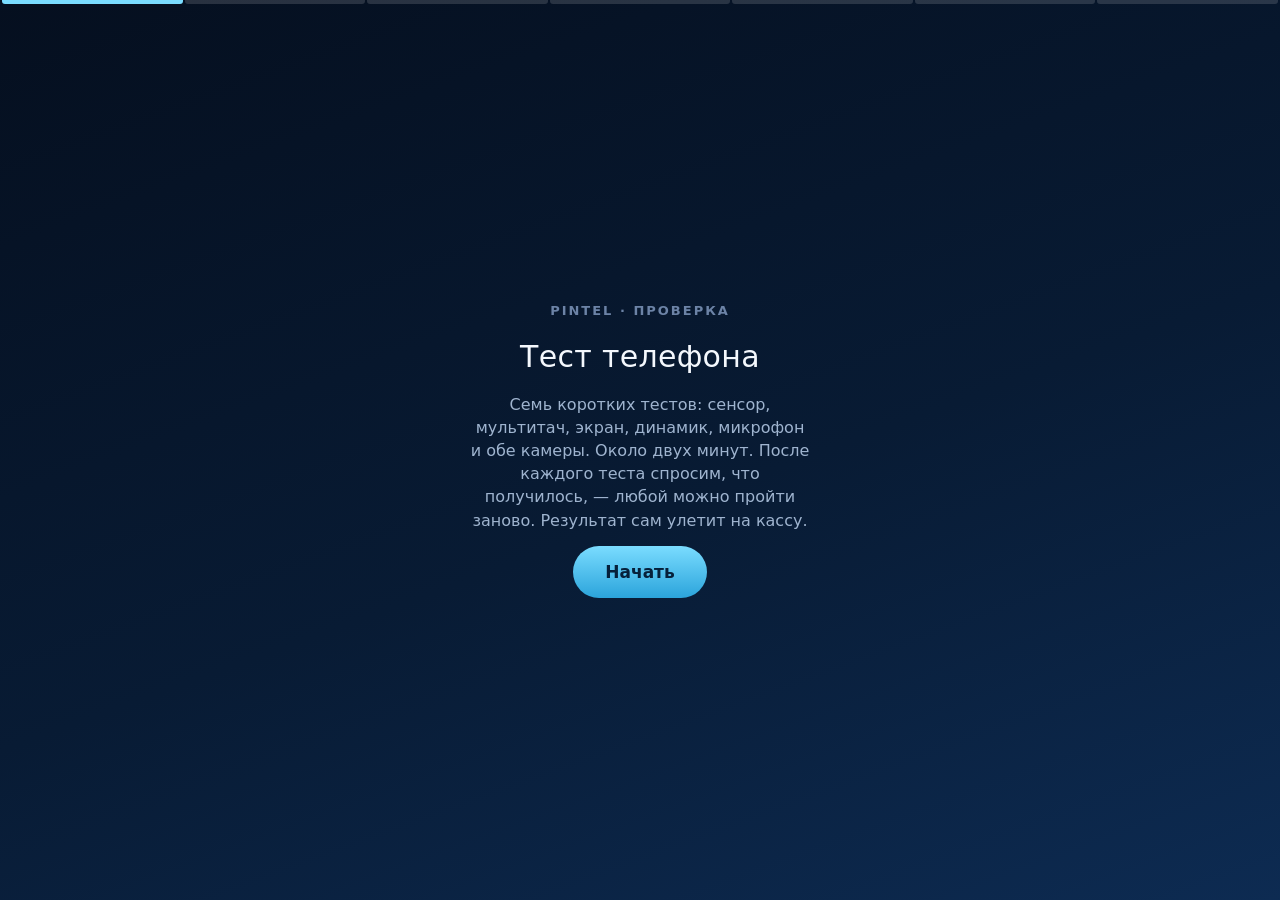
==== pintel/pintel_core/assets/diag.html @ d08bee69 "Тест: сначала проверка, потом вопрос. Отправка ждёт фото и видео [skip ci] Страница теста на телефон" ====
<!doctype html>
<html lang="ru"><head>
<meta charset="utf-8">
<meta name="viewport" content="width=device-width,initial-scale=1,maximum-scale=1,user-scalable=no">
<meta name="apple-mobile-web-app-capable" content="yes">
<title>Pintel · Тест телефона</title>
<!--
  Страница открывается НА ТЕЛЕФОНЕ КЛИЕНТА по QR с экрана кассы: киоск держит мини-сервер в
  локальной сети (pintel_kiosk/phoneweb.py), токен в адресе одноразовый. Приложение на чужой
  телефон не поставить — iOS не пускает, а страница делает то же самое сразу.

  Семь тестов, и у каждого один и тот же порядок: СНАЧАЛА проверка, ПОТОМ вопрос с ответом
  и кнопкой «пройти заново». Человек не отвечает про то, чего ещё не видел, и может
  переделать любой тест — в конце весь список на одном экране, тап по строке повторяет
  именно её. Часть ответов ставится сама: сетка закрашена целиком — сенсор жив; пять
  касаний поймались — мультитач жив; снимок не чёрный — камера снимает. Остальное может
  оценить только человек, который смотрит и слушает, поэтому у каждого теста есть и ответ
  «не получилось»: честный пропуск лучше выдуманного «в порядке» — в сделке он снимает
  автоцену, но не приписывает аппарату дефект. Ключи ответов — pintel_core/phonetest.py.

  Звук: и мелодию динамика, и запись микрофона проигрываем через <audio> с явным типом.
  WebAudio на iPhone заводится не всегда, а Blob без типа Safari не играет вовсе — именно
  на этом «проиграть» молчало. Если и <audio> не стартовал, говорим об этом словами, а не
  показываем вопрос «слышно ли?», на который нечего ответить.
-->
<style>
*{box-sizing:border-box;margin:0;-webkit-tap-highlight-color:transparent}
html,body{height:100%;overflow:hidden;overscroll-behavior:none}
body{background:linear-gradient(160deg,#050F1F,#081B34 55%,#0D2B52);
  color:#F4F8FD;font:17px/1.45 -apple-system,'SF Pro Text',system-ui,sans-serif;
  display:flex;flex-direction:column;touch-action:none}
.screen{flex:1;display:none;flex-direction:column;align-items:center;
  justify-content:center;padding:24px 22px;text-align:center;gap:14px}
.screen.on{display:flex}
h1{font-size:30px;font-weight:300;letter-spacing:.3px}
.sub{color:#9FB4CF;font-size:16px;max-width:340px}
.step{color:#6C83A6;font-size:13px;letter-spacing:2px;font-weight:700}
button{background:linear-gradient(180deg,#7ADCFF,#2BA4DB);color:#06203A;
  border:0;border-radius:999px;padding:16px 32px;font-size:17px;font-weight:800;
  font-family:inherit}
button.ghost{background:rgba(255,255,255,.07);color:#F4F8FD;
  border:1px solid rgba(255,255,255,.16)}
button.small{padding:11px 20px;font-size:15px}
button.bad{background:linear-gradient(180deg,#FF9C90,#E2604F);color:#2A0A05}
button:active{transform:scale(.96)}
.pair{display:flex;gap:10px;flex-wrap:wrap;justify-content:center}
.card{background:rgba(255,255,255,.07);border:1px solid rgba(255,255,255,.14);
  border-radius:22px;padding:14px 18px;max-width:340px;width:100%}
.row{display:flex;justify-content:space-between;gap:12px;padding:7px 0;font-size:16px;
  align-items:center;text-align:left}
.ok{color:#37D9A0;font-weight:700}.fail{color:#FF7A6B;font-weight:700}
.skip{color:#E8C76A;font-weight:700}
.muted{color:#9FB4CF}
/* полоска хода: видно, сколько тестов позади, без лишних слов */
#bar{position:fixed;left:0;right:0;top:0;height:4px;z-index:30;display:flex;gap:2px;padding:0 2px}
#bar i{flex:1;background:rgba(255,255,255,.14);border-radius:0 0 3px 3px}
#bar i.done{background:#37D9A0}#bar i.now{background:#7ADCFF}
#grid{position:fixed;inset:0;display:grid;z-index:10;background:#061427}
#grid div{border:1px solid rgba(255,255,255,.05)}
#grid div.hit{background:rgba(55,217,160,.55);border-color:transparent}
#gridHud{position:fixed;left:0;right:0;bottom:24px;z-index:11;text-align:center;
  pointer-events:none}
#gridHud b{font-size:40px;font-weight:300}
#gridBtns{position:fixed;left:0;right:0;top:14px;z-index:12;text-align:center;pointer-events:none}
#gridBtns button{pointer-events:auto;opacity:.85}
#colorbox{position:fixed;inset:0;z-index:10;display:flex;align-items:flex-end;
  justify-content:center;padding-bottom:46px}
#colorbox span{color:rgba(128,128,128,.85);font-size:15px;background:rgba(0,0,0,.35);
  padding:8px 16px;border-radius:999px}
.fingers{font-size:64px;letter-spacing:6px}
.pulse{width:11px;height:11px;border-radius:6px;background:#4FC3F7;display:inline-block;
  animation:p 1s infinite}
@keyframes p{50%{opacity:.15}}
#shot{max-width:70vw;max-height:34vh;border-radius:18px;border:1px solid rgba(255,255,255,.18)}
.auto{font-size:14px;color:#6C83A6}
#level{width:220px;height:12px;border-radius:7px;background:rgba(255,255,255,.1);overflow:hidden}
#levelBar{height:100%;width:0;background:linear-gradient(90deg,#37D9A0,#7ADCFF)}
input[type=file]{display:none}
#list .row{border-top:1px solid rgba(255,255,255,.08)}
#list .row:first-child{border-top:0}
#list button{background:transparent;border:0;padding:0;color:#7ADCFF;font-size:14px;
  font-weight:700}
</style></head><body>

<div id="bar"></div>

<!-- 0. старт -->
<div class="screen on" id="s0">
  <div class="step">PINTEL · ПРОВЕРКА</div>
  <h1>Тест телефона</h1>
  <p class="sub">Семь коротких тестов: сенсор, мультитач, экран, динамик, микрофон и обе
  камеры. Около двух минут. После каждого теста спросим, что получилось, — любой можно
  пройти заново. Результат сам улетит на кассу.</p>
  <button onclick="начать()">Начать</button>
</div>

<!-- 1. сенсор: тач-сетка -->
<div class="screen" id="s1">
  <div id="grid"></div>
  <div id="gridBtns"><button class="ghost small" onclick="сенсорНеКрасится()">Есть места, где не красится</button></div>
  <div id="gridHud"><div class="step">ЗАКРАСЬТЕ ВЕСЬ ЭКРАН ПАЛЬЦЕМ</div><b id="gridPct">0%</b></div>
</div>

<!-- 2. мультитач -->
<div class="screen" id="s2">
  <div class="step" id="s2step">ТЕСТ 2 ИЗ 7</div>
  <h1>Мультитач</h1>
  <p class="sub">Поставьте на экран <b>пять пальцев одновременно</b></p>
  <div class="fingers" id="fcount">0</div>
  <p class="auto">зачёт поставится сам</p>
  <button class="ghost small" onclick="мультиНеВышло()">Не получается</button>
</div>

<!-- 3. экран: заливка цветами -->
<div class="screen" id="s3">
  <div class="step" id="s3step">ТЕСТ 3 ИЗ 7</div>
  <h1>Экран</h1>
  <p class="sub">Экран зальётся пятью цветами. Смотрите внимательно: пятна, полосы,
  выгорание, битые точки. Тапайте, чтобы листать.</p>
  <button onclick="экранПуск()">Поехали</button>
</div>
<div id="colorbox" style="display:none"><span>тапните — следующий цвет</span></div>

<!-- 4. динамик -->
<div class="screen" id="s4">
  <div class="step" id="s4step">ТЕСТ 4 ИЗ 7</div>
  <h1>Динамик</h1>
  <p class="sub" id="s4how">Проверьте, что звук включён (боковой переключатель и громкость),
  и нажмите — прозвучит мелодия.</p>
  <button id="s4btn" onclick="динамикИграть()">▶ Проиграть звук</button>
  <p class="auto" id="s4auto"></p>
</div>

<!-- 5. микрофон -->
<div class="screen" id="s5">
  <div class="step" id="s5step">ТЕСТ 5 ИЗ 7</div>
  <h1>Микрофон</h1>
  <p class="sub" id="micHow">Нажмите «Записать» и скажите вслух «раз, два, три».</p>
  <div id="level"><div id="levelBar"></div></div>
  <button id="micBtn" onclick="микЗаписать()">● Записать 3 секунды</button>
  <div class="pair" id="micPlay" style="display:none">
    <button onclick="микСлушать()">▶ Прослушать запись</button>
    <button class="ghost small" onclick="микЗаписать()">● Записать заново</button>
  </div>
  <p class="auto" id="micAuto"></p>
  <button class="ghost small" id="micHand" style="display:none" onclick="микНаСлух()">
    Проверил на слух — дальше</button>
</div>

<!-- 6 и 7. камеры -->
<div class="screen" id="s6">
  <div class="step" id="camStep">ТЕСТ 6 ИЗ 7</div>
  <h1 id="camTitle">Камера сзади</h1>
  <p class="sub" id="camSub">Снимите что-нибудь вокруг — страница посмотрит, что кадр не
  чёрный и в фокусе.</p>
  <img id="shot" style="display:none" alt="">
  <p class="auto" id="camAuto"></p>
  <input type="file" id="camFile" accept="image/*">
  <button onclick="камСнять()" id="camBtn">📷 Снять</button>
</div>

<!-- вопрос после теста: один экран на все тесты, порядок везде одинаковый -->
<div class="screen" id="sq">
  <div class="step" id="qStep"></div>
  <h1 id="qName"></h1>
  <div class="card"><div class="row"><span class="muted">Что получилось</span>
    <span id="qAuto" class="ok">—</span></div></div>
  <p class="sub" id="qAsk"></p>
  <div class="pair" id="qAns"></div>
  <div class="pair">
    <button class="ghost small" onclick="заново()">↺ Пройти заново</button>
    <button class="ghost small" id="qSkip" onclick="ответить('skip')">Пропустить</button>
  </div>
</div>

<!-- обзор: всё на одном экране, тап по строке повторяет именно этот тест -->
<div class="screen" id="s8">
  <div class="step">ВСЁ ПРОЙДЕНО</div>
  <h1 id="doneTitle">Проверьте и отправьте</h1>
  <div class="card" id="list"></div>
  <p class="sub" id="doneSub">Что-то засчиталось не так — тапните строку и пройдите тест
  заново.</p>
  <button id="sendBtn" onclick="send()">Отправить на кассу</button>
</div>

<script>
var token = location.pathname.split("/").pop();
var ТЕСТЫ = [
  {к:"sensor",       имя:"Сенсор",         пуск:сенсорПуск},
  {к:"multitouch",   имя:"Мультитач",      пуск:мультиПуск},
  {к:"screen",       имя:"Экран",          пуск:экранЭкран},
  {к:"speaker",      имя:"Динамик",        пуск:динамикПуск},
  {к:"mic",          имя:"Микрофон",       пуск:микПуск},
  {к:"camera_back",  имя:"Камера сзади",   пуск:камПуск},
  {к:"camera_front", имя:"Камера спереди", пуск:камПуск}
];
var ИМЕНА={}; for(var _i=0;_i<ТЕСТЫ.length;_i++) ИМЕНА[ТЕСТЫ[_i].к]=ТЕСТЫ[_i].имя;
var res={}, заметки=[], шаг=0, вернуться=false, отправлено=false;

function экран(id){
  var все=document.querySelectorAll(".screen");
  for(var i=0;i<все.length;i++) все[i].classList.remove("on");
  var s=document.getElementById(id);
  if(s) s.classList.add("on");
}
function полоска(){
  var b=document.getElementById("bar"), h="";
  for(var i=0;i<ТЕСТЫ.length;i++){
    var к=ТЕСТЫ[i].к;
    h+='<i class="'+(i===шаг&&!вернуться?"now":(res[к]?"done":""))+'"></i>';
  }
  b.innerHTML=h;
}
function подпись(i){ return "ТЕСТ "+(i+1)+" ИЗ "+ТЕСТЫ.length; }

function начать(){ шаг=0; вернуться=false; res={}; пуск(); }
function пуск(){
  delete res[ТЕСТЫ[шаг].к];        // пока тест не доведён, прежний ответ не считается
  полоска();
  ТЕСТЫ[шаг].пуск();
}
function дальше(){
  if(вернуться){ вернуться=false; обзор(); return; }
  шаг++;
  if(шаг>=ТЕСТЫ.length){ обзор(); return; }
  пуск();
}
function заново(){ пуск(); }

/* Вопрос после теста. Один путь на все тесты: сначала человек видит, что получилось, и
   только потом отвечает — и всегда может пройти тест заново. */
function вопрос(о){
  полоска();
  document.getElementById("qStep").textContent=подпись(шаг);
  document.getElementById("qName").textContent=ТЕСТЫ[шаг].имя;
  var a=document.getElementById("qAuto");
  a.textContent=о.вывод;
  a.className=о.класс||"ok";
  document.getElementById("qAsk").textContent=о.вопрос||"";
  var ряд=document.getElementById("qAns");
  ряд.innerHTML="";
  var ответы=о.ответы||[{т:"Дальше →",о:"ok"}];
  for(var i=0;i<ответы.length;i++){
    (function(в){
      var b=document.createElement("button");
      b.className=в.вид||"";
      b.textContent=в.т;
      b.onclick=function(){ответить(в.о)};
      ряд.appendChild(b);
    })(ответы[i]);
  }
  document.getElementById("qSkip").style.display=(о.без_пропуска?"none":"");
  экран("sq");
}
/* Кнопки вопроса ведут сюда все до одной. «__again» и «__play» — не ответы, а действия:
   пройти тест заново и прослушать запись. Один обработчик на все кнопки значит, что ни
   один ответ не может потеряться по дороге. */
function ответить(о){
  if(о==="__again"){ заново(); return; }
  if(о==="__play"){ микСлушать(); return; }
  res[ТЕСТЫ[шаг].к]=о;
  дальше();
}

/* ─── 1. сенсор ─── */
var cells=[], hit=0, cols=8, rows=0;
function сенсорПуск(){
  экран("s1");
  var g=document.getElementById("grid");
  cols=8; rows=Math.round(cols*innerHeight/innerWidth);
  g.style.gridTemplateColumns="repeat("+cols+",1fr)";
  g.style.gridTemplateRows="repeat("+rows+",1fr)";
  g.innerHTML=""; cells=[]; hit=0;
  document.getElementById("gridPct").textContent="0%";
  for(var i=0;i<cols*rows;i++){var d=document.createElement("div");g.appendChild(d);cells.push(d);}
  /* Клетку считаем по координатам, а не по тому, что под пальцем: кнопка и подпись сверху
     перекрывали сетку, elementFromPoint возвращал их, и те клетки закрасить было нельзя —
     тест не доходил до ста процентов никогда. */
  function paint(t){
    var r=g.getBoundingClientRect();
    for(var i=0;i<t.length;i++){
      var cx=Math.floor((t[i].clientX-r.left)/(r.width/cols));
      var cy=Math.floor((t[i].clientY-r.top)/(r.height/rows));
      if(cx<0||cy<0||cx>=cols||cy>=rows) continue;
      var el=cells[cy*cols+cx];
      if(el&&!el.classList.contains("hit")){el.classList.add("hit");hit++;}
    }
    document.getElementById("gridPct").textContent=Math.round(100*hit/cells.length)+"%";
    if(hit===cells.length){
      g.ontouchstart=g.ontouchmove=null;
      setTimeout(function(){
        вопрос({вывод:"закрашено целиком",класс:"ok",
                вопрос:"Экран отзывался везде, без мёртвых мест?",
                ответы:[{т:"Дальше →",о:"ok"}]});
      },350);
    }
  }
  g.ontouchstart=g.ontouchmove=function(e){e.preventDefault();paint(e.touches)};
}
function сенсорНеКрасится(){
  var проц=Math.round(100*hit/(cells.length||1));
  вопрос({вывод:"закрашено "+проц+"%",класс:"fail",
          вопрос:"Есть места, где экран не отзывается на палец. Так и записать?",
          ответы:[{т:"Да, не отзывается",о:"fail",вид:"bad"},{т:"Пройти ещё раз",о:"__again"}]});
}

/* ─── 2. мультитач ─── */
function мультиПуск(){
  экран("s2");
  document.getElementById("s2step").textContent=подпись(шаг);
  var el=document.getElementById("s2"), best=0;
  document.getElementById("fcount").textContent="0";
  el.ontouchstart=el.ontouchmove=function(e){
    e.preventDefault();
    best=Math.max(best,e.touches.length);
    document.getElementById("fcount").textContent=e.touches.length;
    if(best>=5){
      el.ontouchstart=el.ontouchmove=null;
      setTimeout(function(){
        вопрос({вывод:"поймано 5 касаний",класс:"ok",
                вопрос:"Все пять пальцев отобразились одновременно?",
                ответы:[{т:"Дальше →",о:"ok"}]});
      },400);
    }
  };
}
function мультиНеВышло(){
  var el=document.getElementById("s2");
  el.ontouchstart=el.ontouchmove=null;
  вопрос({вывод:"пять касаний не поймались",класс:"fail",
          вопрос:"Экран не видит пять пальцев сразу. Так и записать?",
          ответы:[{т:"Да, не видит",о:"fail",вид:"bad"},{т:"Пройти ещё раз",о:"__again"}]});
}

/* ─── 3. экран ─── */
var COLORS=["#FF0000","#00FF00","#0000FF","#FFFFFF","#000000"], ci=0;
function экранЭкран(){
  экран("s3");
  document.getElementById("s3step").textContent=подпись(шаг);
}
function экранПуск(){
  var b=document.getElementById("colorbox");
  document.getElementById("s3").classList.remove("on");
  b.style.display="flex"; ci=0; document.body.style.background=COLORS[0];
  b.onclick=function(){
    ci++;
    if(ci>=COLORS.length){
      b.style.display="none"; b.onclick=null; document.body.style.background="";
      вопрос({вывод:"показаны 5 цветов",класс:"ok",
              вопрос:"Были видны пятна, полосы, выгорание или битые точки?",
              ответы:[{т:"Есть дефекты",о:"fail",вид:"bad"},{т:"Нет, чистый",о:"ok"}]});
      return;
    }
    document.body.style.background=COLORS[ci];
  };
}

/* ─── 4. динамик ─── */
/* Мелодию собираем в WAV и проигрываем обычным <audio>: на iPhone это единственный путь,
   который работает всегда. WebAudio там заводится не с первого касания и по http молчит. */
var мелодия=null;
function wav(){
  var sr=22050, ноты=[523,659,784,1047], длина=0.22, всего=Math.floor(sr*длина*ноты.length);
  var буф=new ArrayBuffer(44+всего*2), v=new DataView(буф), i;
  function строка(поз,т){for(i=0;i<т.length;i++)v.setUint8(поз+i,т.charCodeAt(i));}
  строка(0,"RIFF"); v.setUint32(4,36+всего*2,true); строка(8,"WAVEfmt ");
  v.setUint32(16,16,true); v.setUint16(20,1,true); v.setUint16(22,1,true);
  v.setUint32(24,sr,true); v.setUint32(28,sr*2,true); v.setUint16(32,2,true);
  v.setUint16(34,16,true); строка(36,"data"); v.setUint32(40,всего*2,true);
  for(i=0;i<всего;i++){
    var n=Math.min(ноты.length-1,Math.floor(i/(sr*длина))), t=i/sr;
    var огиб=Math.min(1,(i%(sr*длина))/(sr*0.01))*Math.max(0,1-(i%(sr*длина))/(sr*длина));
    v.setInt16(44+i*2, Math.round(Math.sin(2*Math.PI*ноты[n]*t)*огиб*22000), true);
  }
  return URL.createObjectURL(new Blob([буф],{type:"audio/wav"}));
}
/* Один путь для всего звука на странице. Играем ТОЛЬКО из обработчика нажатия и всегда
   смотрим, чем кончился play(): Safari возвращает отказ молча, и раньше кнопка «проиграть»
   просто ничего не делала — ни звука, ни слова. */
function играть(url, когда_пошло, когда_нет){
  var a=new Audio(), один=false;
  // Ровно один вызов: вопрос показываем, когда звук ДОиграл, но если браузер не пришлёт
  // «ended» (бывает на коротких blob), не ждём его вечно. Два вызова подряд перерисовали бы
  // вопрос поверх следующего теста — человек уже ответил, а экран вернулся назад.
  function готово(){ if(один) return; один=true; if(когда_пошло) когда_пошло(); }
  a.preload="auto";
  a.src=url;
  a.onended=готово;
  var p=null;
  try{ p=a.play(); }catch(e){ if(когда_нет) когда_нет(e); return; }
  if(p&&p.then) p.then(function(){ setTimeout(готово,4000); })
                 .catch(function(e){ if(когда_нет) когда_нет(e); });
  else setTimeout(готово,4000);
}
function динамикПуск(){
  экран("s4");
  document.getElementById("s4step").textContent=подпись(шаг);
  document.getElementById("s4auto").textContent="";
  document.getElementById("s4how").textContent=
    "Проверьте, что звук включён (боковой переключатель и громкость), и нажмите — "
    + "прозвучит мелодия.";
  document.getElementById("s4btn").textContent="▶ Проиграть звук";
}
function динамикИграть(){
  var авто=document.getElementById("s4auto");
  авто.textContent="играет…";
  document.getElementById("s4btn").textContent="▶ Проиграть ещё раз";
  if(!мелодия) мелодия=wav();
  играть(мелодия,function(){
    авто.textContent="мелодия проигралась";
    вопрос({вывод:"мелодия проиграна",класс:"ok",
            вопрос:"Звук был чистый и достаточно громкий?",
            ответы:[{т:"Нет / хрипит",о:"fail",вид:"bad"},{т:"Да, чистый",о:"ok"}]});
  },function(e){
    заметки.push("звук не запустился: "+(e&&e.name||e));
    авто.textContent="";
    document.getElementById("s4how").textContent=
      "Телефон не дал странице проиграть звук. Включите любую мелодию в самом телефоне и "
      + "послушайте динамик.";
    вопрос({вывод:"страница не смогла проиграть",класс:"skip",
            вопрос:"Проверьте динамик своей мелодией. Звук чистый и громкий?",
            ответы:[{т:"Нет / хрипит",о:"fail",вид:"bad"},{т:"Да, чистый",о:"ok"}]});
  });
}

/* ─── 5. микрофон ─── */
/* Если браузер даёт микрофон (на http Safari его не даёт), пишем три секунды, показываем
   уровень и даём прослушать: пустая дорожка — сразу «не прошёл». Не даёт — путь через
   «Диктофон»: тест тот же, просто его зачитывает человек. */
var micRec=null, micChunks=[], micURL="", micPeak=0;
function микПуск(){
  экран("s5");
  document.getElementById("s5step").textContent=подпись(шаг);
  document.getElementById("micAuto").textContent="";
  document.getElementById("micPlay").style.display="none";
  document.getElementById("levelBar").style.width="0";
  var есть=navigator.mediaDevices&&navigator.mediaDevices.getUserMedia&&window.MediaRecorder;
  var btn=document.getElementById("micBtn");
  if(!есть){
    document.getElementById("micHow").innerHTML=
      "Браузер не даёт странице микрофон. Откройте <b>Диктофон</b>, запишите «раз, два, три» "
      + "и послушайте запись.";
    btn.style.display="none";
    document.getElementById("level").style.display="none";
    document.getElementById("micHand").style.display="";
    заметки.push("микрофон проверен на слух (браузер не даёт доступ)");
    return;
  }
  btn.style.display=""; btn.disabled=false; btn.textContent="● Записать 3 секунды";
  document.getElementById("micHand").style.display="none";
  document.getElementById("level").style.display="";
  document.getElementById("micHow").textContent="Нажмите «Записать» и скажите вслух «раз, два, три».";
}
function микНаСлух(){
  вопрос({вывод:"проверено Диктофоном",класс:"skip",
          вопрос:"Запись слышно, голос разборчивый?",
          ответы:[{т:"Нет / тихо",о:"fail",вид:"bad"},{т:"Да, слышно",о:"ok"}]});
}
function микЗаписать(){
  var btn=document.getElementById("micBtn");
  btn.style.display=""; btn.disabled=true; btn.textContent="● Пишу… 3";
  document.getElementById("micPlay").style.display="none";
  document.getElementById("micAuto").textContent="";
  var осталось=3;
  var счёт=setInterval(function(){
    осталось--;
    if(осталось>0) btn.textContent="● Пишу… "+осталось;
  },1000);
  navigator.mediaDevices.getUserMedia({audio:true}).then(function(stream){
    micChunks=[]; micPeak=0;
    var ctx=new (window.AudioContext||window.webkitAudioContext)();
    var src=ctx.createMediaStreamSource(stream), an=ctx.createAnalyser();
    an.fftSize=512; src.connect(an);
    var buf=new Uint8Array(an.fftSize);
    var tick=setInterval(function(){
      an.getByteTimeDomainData(buf);
      var m=0;
      for(var i=0;i<buf.length;i++) m=Math.max(m,Math.abs(buf[i]-128));
      micPeak=Math.max(micPeak,m);
      document.getElementById("levelBar").style.width=Math.min(100,m*100/60)+"%";
    },100);
    micRec=new MediaRecorder(stream);
    micRec.ondataavailable=function(e){ if(e.data&&e.data.size) micChunks.push(e.data); };
    micRec.onstop=function(){
      clearInterval(tick); clearInterval(счёт);
      try{stream.getTracks().forEach(function(t){t.stop()})}catch(e){}
      try{ctx.close()}catch(e){}
      btn.disabled=false; btn.style.display="none";
      /* Тип обязателен: Blob без типа Safari не играет вовсе — именно поэтому «проиграть»
         молчало. MediaRecorder на iPhone отдаёт audio/mp4, в Chrome — webm; берём его
         собственный mimeType, а если он пуст, подставляем mp4. */
      var тип=(micRec&&micRec.mimeType)||"audio/mp4";
      var размер=0;
      for(var i=0;i<micChunks.length;i++) размер+=micChunks[i].size;
      document.getElementById("micPlay").style.display=размер?"flex":"none";
      if(размер) micURL=URL.createObjectURL(new Blob(micChunks,{type:тип}));
      if(!размер||micPeak<3){
        document.getElementById("micAuto").textContent=
          размер? "дорожка пустая — микрофон молчал" : "запись не получилась";
        заметки.push("микрофон: "+(размер?"уровень записи нулевой":"записи нет"));
        вопрос({вывод:размер?"тишина в записи":"записи нет",класс:"fail",
                вопрос:"Микрофон молчал. Проверьте, не закрыт ли он, и попробуйте заново.",
                ответы:[{т:"Записать заново",о:"__again"},{т:"Так и есть, не пишет",о:"fail",вид:"bad"}]});
        return;
      }
      document.getElementById("micAuto").textContent="записано, уровень есть — послушайте";
      вопрос({вывод:"голос записался",класс:"ok",
              вопрос:"Прослушайте запись и скажите: голос слышно разборчиво?",
              ответы:[{т:"▶ Прослушать",о:"__play"},{т:"Нет / тихо",о:"fail",вид:"bad"},
                      {т:"Да, слышно",о:"ok"}]});
    };
    micRec.start();
    setTimeout(function(){try{micRec.stop()}catch(e){}},3000);
  }).catch(function(e){
    clearInterval(счёт);
    btn.style.display="none";
    document.getElementById("micHow").innerHTML=
      "Доступ к микрофону не дали. Откройте <b>Диктофон</b>, запишите «раз, два, три» и послушайте.";
    document.getElementById("micHand").style.display="";
    заметки.push("микрофон: доступ не дали ("+(e&&e.name||e)+")");
  });
}
function микСлушать(){
  if(!micURL){ document.getElementById("micAuto").textContent="записи нет"; return; }
  document.getElementById("micAuto").textContent="играет…";
  играть(micURL,function(){
    document.getElementById("micAuto").textContent="запись проиграна";
  },function(e){
    заметки.push("запись не проигралась: "+(e&&e.name||e));
    document.getElementById("micAuto").textContent=
      "телефон не дал проиграть запись — послушайте микрофон Диктофоном";
  });
}

/* ─── 6 и 7. камеры ─── */
/* <input capture> открывает родную камеру и работает без HTTPS, в отличие от getUserMedia.
   Снимок приходит файлом: рисуем его на холсте, считаем яркость и резкость. Чёрный кадр —
   сразу «не прошёл», остальное решает глаз человека. */
var КАМЕРЫ={camera_back:{имя:"Камера сзади",режим:"environment"},
            camera_front:{имя:"Камера спереди",режим:"user"}};
function камПуск(){
  var c=КАМЕРЫ[ТЕСТЫ[шаг].к];
  экран("s6");
  document.getElementById("camStep").textContent=подпись(шаг);
  document.getElementById("camTitle").textContent=c.имя;
  document.getElementById("camFile").setAttribute("capture",c.режим);
  document.getElementById("camFile").value="";
  document.getElementById("shot").style.display="none";
  document.getElementById("camAuto").textContent="";
  var b=document.getElementById("camBtn");
  b.style.display=""; b.textContent="📷 Снять";
}
function камСнять(){ document.getElementById("camFile").click(); }
document.getElementById("camFile").onchange=function(e){
  var f=e.target.files&&e.target.files[0];
  if(!f) return;
  var img=new Image(), url=URL.createObjectURL(f);
  img.onload=function(){
    var W=200, H=Math.max(1,Math.round(W*img.height/img.width));
    var cv=document.createElement("canvas"); cv.width=W; cv.height=H;
    var cx=cv.getContext("2d"); cx.drawImage(img,0,0,W,H);
    var d=cx.getImageData(0,0,W,H).data, сумма=0, серый=[];
    for(var i=0;i<d.length;i+=4){
      var g=(d[i]*0.299+d[i+1]*0.587+d[i+2]*0.114);
      серый.push(g); сумма+=g;
    }
    var яркость=сумма/серый.length, резкость=0;
    for(var y=1;y<H-1;y++) for(var x=1;x<W-1;x++){
      var k=y*W+x;
      резкость+=Math.abs(4*серый[k]-серый[k-1]-серый[k+1]-серый[k-W]-серый[k+W]);
    }
    резкость=резкость/((W-2)*(H-2));
    var sh=document.getElementById("shot");
    sh.src=url; sh.style.display="";
    document.getElementById("camBtn").style.display="none";
    var авто="яркость "+Math.round(яркость)+", резкость "+резкость.toFixed(1);
    document.getElementById("camAuto").textContent=авто;
    if(яркость<8){
      заметки.push(КАМЕРЫ[ТЕСТЫ[шаг].к].имя+": кадр чёрный");
      вопрос({вывод:"кадр чёрный ("+авто+")",класс:"fail",
              вопрос:"Камера сняла чёрный кадр. Проверьте, не закрыт ли объектив, и переснимите.",
              ответы:[{т:"Переснять",о:"__again"},{т:"Так и есть, не снимает",о:"fail",вид:"bad"}]});
      return;
    }
    вопрос({вывод:(резкость<2?"кадр мутный · ":"")+авто,класс:резкость<2?"skip":"ok",
            вопрос:"Посмотрите на снимок: он чёткий, без пятен и полос?",
            ответы:[{т:"Переснять",о:"__again"},{т:"Нет",о:"fail",вид:"bad"},{т:"Да",о:"ok"}]});
  };
  img.onerror=function(){
    document.getElementById("camAuto").textContent="снимок не открылся";
    вопрос({вывод:"снимок не открылся",класс:"skip",
            вопрос:"Телефон не отдал снимок странице. Попробуйте ещё раз.",
            ответы:[{т:"Переснять",о:"__again"},{т:"Не снимает",о:"fail",вид:"bad"}]});
  };
  img.src=url;
};

/* ─── обзор и отправка ─── */
function обзор(){
  вернуться=false;
  полоска();
  var h="";
  for(var i=0;i<ТЕСТЫ.length;i++){
    var к=ТЕСТЫ[i].к, v=res[к];
    var кл=(v==="ok"?"ok":(v==="fail"?"fail":"skip"));
    var сл=(v==="ok"?"✓ в порядке":(v==="fail"?"✗ проблема":"— не проверили"));
    h+='<div class="row"><span class="muted">'+ТЕСТЫ[i].имя+'</span>'
      +'<span><span class="'+кл+'">'+сл+'</span> '
      +'<button onclick="повторить('+i+')">заново</button></span></div>';
  }
  document.getElementById("list").innerHTML=h;
  document.getElementById("doneTitle").textContent="Проверьте и отправьте";
  document.getElementById("doneSub").textContent=
    "Что-то засчиталось не так — нажмите «заново» в строке и пройдите тест ещё раз.";
  var b=document.getElementById("sendBtn");
  b.style.display=""; b.textContent="Отправить на кассу";
  экран("s8");
}
function повторить(i){
  if(отправлено) return;
  шаг=i; вернуться=true; пуск();
}
function send(){
  var b=document.getElementById("sendBtn");
  b.textContent="Отправляю…";
  document.getElementById("doneTitle").innerHTML='Отправляю…<span class="pulse"></span>';
  var тело={};
  for(var i=0;i<ТЕСТЫ.length;i++) тело[ТЕСТЫ[i].к]=res[ТЕСТЫ[i].к]||"skip";
  тело.устройство=navigator.userAgent;
  тело.когда=new Date().toISOString();
  if(заметки.length) тело.заметка=заметки.join("; ");
  fetch("/api/phone/"+token,{method:"POST",headers:{"Content-Type":"application/json"},
                             body:JSON.stringify(тело)})
    .then(function(r){
      отправлено=r.ok;
      document.getElementById("doneTitle").textContent=r.ok?"Готово ✓":"Не отправилось";
      document.getElementById("doneSub").textContent=r.ok
        ? "Результат уже на кассе. Верните телефон продавцу."
        : "Покажите этот экран продавцу.";
      b.textContent=r.ok?"Отправлено":"Отправить ещё раз";
      b.style.display=r.ok?"none":"";
    })
    .catch(function(){
      document.getElementById("doneTitle").textContent="Нет связи с кассой";
      document.getElementById("doneSub").textContent=
        "Телефон должен быть в том же Wi-Fi, что и касса. Покажите экран продавцу.";
      b.textContent="Отправить ещё раз";
    });
}
полоска();
</script>
</body></html>
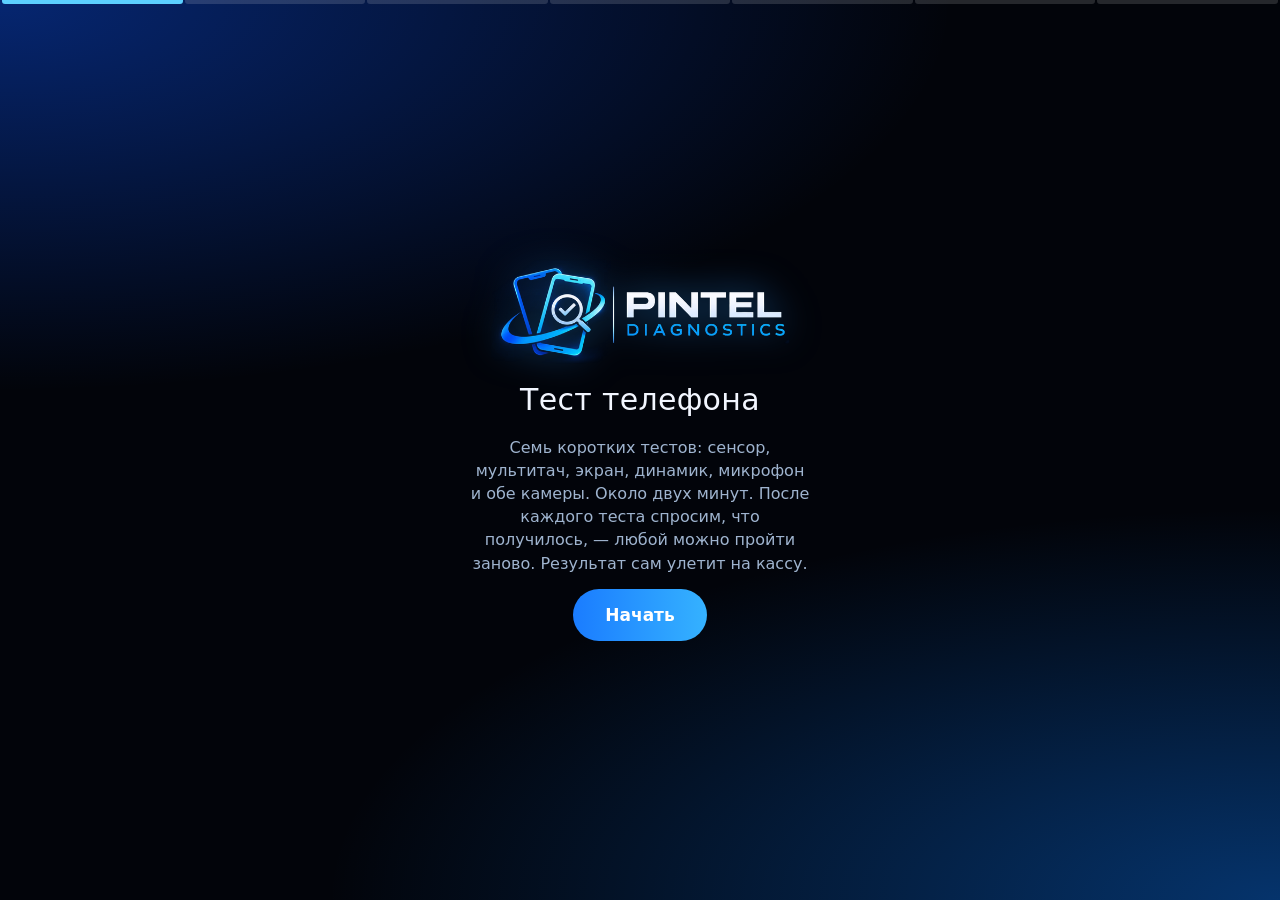
==== commit cd1a4b6d: "Pintel Diagnostics: новое имя и новый облик [skip ci] Проект называется Pintel Diagnostics: заголово" ====
--- a/pintel/pintel_core/assets/diag.html
+++ b/pintel/pintel_core/assets/diag.html
@@ -3,7 +3,7 @@
 <meta charset="utf-8">
 <meta name="viewport" content="width=device-width,initial-scale=1,maximum-scale=1,user-scalable=no">
 <meta name="apple-mobile-web-app-capable" content="yes">
-<title>Pintel · Тест телефона</title>
+<title>Pintel Diagnostics · Тест телефона</title>
 <!--
   Страница открывается НА ТЕЛЕФОНЕ КЛИЕНТА по QR с экрана кассы: киоск держит мини-сервер в
   локальной сети (pintel_kiosk/phoneweb.py), токен в адресе одноразовый. Приложение на чужой
@@ -26,16 +26,24 @@
 <style>
 *{box-sizing:border-box;margin:0;-webkit-tap-highlight-color:transparent}
 html,body{height:100%;overflow:hidden;overscroll-behavior:none}
-body{background:linear-gradient(160deg,#050F1F,#081B34 55%,#0D2B52);
-  color:#F4F8FD;font:17px/1.45 -apple-system,'SF Pro Text',system-ui,sans-serif;
+body{background:
+    radial-gradient(120% 70% at 0% 0%,rgba(11,85,255,.42),transparent 62%),
+    radial-gradient(120% 70% at 100% 100%,rgba(10,123,255,.40),transparent 62%),#02040A;
+  color:#F2F6FF;font:17px/1.45 -apple-system,'SF Pro Text',system-ui,sans-serif;
   display:flex;flex-direction:column;touch-action:none}
 .screen{flex:1;display:none;flex-direction:column;align-items:center;
   justify-content:center;padding:24px 22px;text-align:center;gap:14px}
-.screen.on{display:flex}
+.screen.on{display:flex;animation:вход .38s cubic-bezier(.2,.8,.2,1)}
+@keyframes вход{from{opacity:0;transform:translateY(14px)}to{opacity:1;transform:none}}
+.знак{width:min(78vw,300px);height:auto;animation:дыхание 3.6s ease-in-out infinite;
+  filter:drop-shadow(0 0 18px rgba(42,155,255,.55))}
+@keyframes дыхание{50%{filter:drop-shadow(0 0 30px rgba(92,208,255,.85));transform:translateY(-4px)}}
+.главная{animation:зов 2.4s ease-in-out infinite}
+@keyframes зов{50%{box-shadow:0 0 0 10px rgba(53,178,255,.14),0 0 34px rgba(53,178,255,.55)}}
 h1{font-size:30px;font-weight:300;letter-spacing:.3px}
 .sub{color:#9FB4CF;font-size:16px;max-width:340px}
 .step{color:#6C83A6;font-size:13px;letter-spacing:2px;font-weight:700}
-button{background:linear-gradient(180deg,#7ADCFF,#2BA4DB);color:#06203A;
+button{background:linear-gradient(90deg,#1A7CFF,#35B2FF);color:#FFFFFF;
   border:0;border-radius:999px;padding:16px 32px;font-size:17px;font-weight:800;
   font-family:inherit}
 button.ghost{background:rgba(255,255,255,.07);color:#F4F8FD;
@@ -54,7 +62,10 @@
 /* полоска хода: видно, сколько тестов позади, без лишних слов */
 #bar{position:fixed;left:0;right:0;top:0;height:4px;z-index:30;display:flex;gap:2px;padding:0 2px}
 #bar i{flex:1;background:rgba(255,255,255,.14);border-radius:0 0 3px 3px}
-#bar i.done{background:#37D9A0}#bar i.now{background:#7ADCFF}
+#bar i.done{background:#2BD98F}#bar i.now{background:#5CD0FF;animation:p 1.2s infinite}
+#skip{position:fixed;left:50%;transform:translateX(-50%);bottom:14px;z-index:13;display:none;
+  opacity:.8}
+#skip:active{transform:translateX(-50%) scale(.96)}
 #grid{position:fixed;inset:0;display:grid;z-index:10;background:#061427}
 #grid div{border:1px solid rgba(255,255,255,.05)}
 #grid div.hit{background:rgba(55,217,160,.55);border-color:transparent}
@@ -83,15 +94,21 @@
 </style></head><body>
 
 <div id="bar"></div>
+<!--
+  Выход есть с любого теста. Клиент может не захотеть нажимать, камера может не открыться,
+  телефон может не дать звук — и тогда человек обязан иметь возможность идти дальше, а не
+  упереться в экран посреди сделки. Пропуск не «в порядке»: в сделке он снимает автоцену.
+-->
+<button class="ghost small" id="skip" onclick="ответить('skip')">Пропустить тест</button>
 
 <!-- 0. старт -->
 <div class="screen on" id="s0">
-  <div class="step">PINTEL · ПРОВЕРКА</div>
+  <img class="знак" alt="Pintel Diagnostics" src="[data-uri]">
   <h1>Тест телефона</h1>
   <p class="sub">Семь коротких тестов: сенсор, мультитач, экран, динамик, микрофон и обе
   камеры. Около двух минут. После каждого теста спросим, что получилось, — любой можно
   пройти заново. Результат сам улетит на кассу.</p>
-  <button onclick="начать()">Начать</button>
+  <button class="главная" onclick="начать()">Начать</button>
 </div>
 
 <!-- 1. сенсор: тач-сетка -->
@@ -202,6 +219,12 @@
   for(var i=0;i<все.length;i++) все[i].classList.remove("on");
   var s=document.getElementById(id);
   if(s) s.classList.add("on");
+  // «Пропустить» висит на тех тестах, где без него можно упереться в экран: динамик не
+  // зазвучал, камера не открылась, микрофон не дали. На сенсоре и мультитаче его нет —
+  // там палец работает по всему экрану, и кнопка внизу ловила бы касания вместо сетки;
+  // у обоих есть свой ответ «не получается».
+  document.getElementById("skip").style.display=
+    (id==="s3"||id==="s4"||id==="s5"||id==="s6") ? "inline-block" : "none";
 }
 function полоска(){
   var b=document.getElementById("bar"), h="";
@@ -341,6 +364,8 @@
 function экранПуск(){
   var b=document.getElementById("colorbox");
   document.getElementById("s3").classList.remove("on");
+  // во время заливки тап по экрану листает цвет — кнопке здесь не место
+  document.getElementById("skip").style.display="none";
   b.style.display="flex"; ci=0; document.body.style.background=COLORS[0];
   b.onclick=function(){
     ci++;
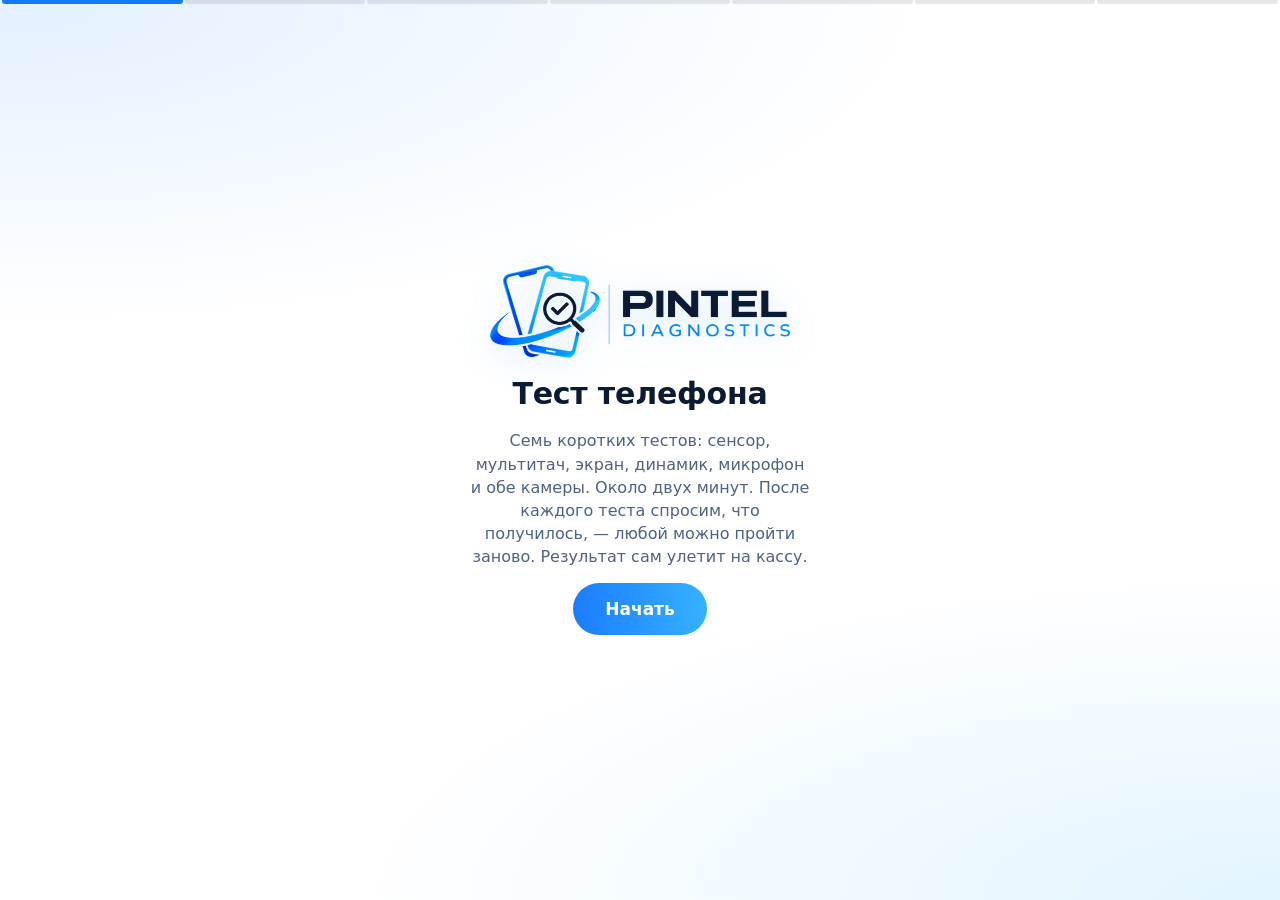
==== commit f17e5d45: "Pintel Diagnostics: белый фон и чисто вырезанный знак [skip ci] Фон программы и страницы теста у кли" ====
--- a/pintel/pintel_core/assets/diag.html
+++ b/pintel/pintel_core/assets/diag.html
@@ -27,48 +27,48 @@
 *{box-sizing:border-box;margin:0;-webkit-tap-highlight-color:transparent}
 html,body{height:100%;overflow:hidden;overscroll-behavior:none}
 body{background:
-    radial-gradient(120% 70% at 0% 0%,rgba(11,85,255,.42),transparent 62%),
-    radial-gradient(120% 70% at 100% 100%,rgba(10,123,255,.40),transparent 62%),#02040A;
-  color:#F2F6FF;font:17px/1.45 -apple-system,'SF Pro Text',system-ui,sans-serif;
+    radial-gradient(120% 60% at 0% 0%,rgba(42,140,255,.13),transparent 60%),
+    radial-gradient(120% 60% at 100% 100%,rgba(53,178,255,.14),transparent 60%),#FFFFFF;
+  color:#0B1B33;font:17px/1.45 -apple-system,'SF Pro Text',system-ui,sans-serif;
   display:flex;flex-direction:column;touch-action:none}
 .screen{flex:1;display:none;flex-direction:column;align-items:center;
   justify-content:center;padding:24px 22px;text-align:center;gap:14px}
 .screen.on{display:flex;animation:вход .38s cubic-bezier(.2,.8,.2,1)}
 @keyframes вход{from{opacity:0;transform:translateY(14px)}to{opacity:1;transform:none}}
 .знак{width:min(78vw,300px);height:auto;animation:дыхание 3.6s ease-in-out infinite;
-  filter:drop-shadow(0 0 18px rgba(42,155,255,.55))}
-@keyframes дыхание{50%{filter:drop-shadow(0 0 30px rgba(92,208,255,.85));transform:translateY(-4px)}}
+  filter:drop-shadow(0 6px 16px rgba(42,140,255,.22))}
+@keyframes дыхание{50%{filter:drop-shadow(0 10px 26px rgba(42,140,255,.42));transform:translateY(-4px)}}
 .главная{animation:зов 2.4s ease-in-out infinite}
-@keyframes зов{50%{box-shadow:0 0 0 10px rgba(53,178,255,.14),0 0 34px rgba(53,178,255,.55)}}
-h1{font-size:30px;font-weight:300;letter-spacing:.3px}
-.sub{color:#9FB4CF;font-size:16px;max-width:340px}
-.step{color:#6C83A6;font-size:13px;letter-spacing:2px;font-weight:700}
+@keyframes зов{50%{box-shadow:0 0 0 10px rgba(22,119,255,.12),0 8px 30px rgba(22,119,255,.38)}}
+h1{font-size:30px;font-weight:700;letter-spacing:-.2px}
+.sub{color:#4E6282;font-size:16px;max-width:340px}
+.step{color:#64799A;font-size:13px;letter-spacing:2px;font-weight:700}
 button{background:linear-gradient(90deg,#1A7CFF,#35B2FF);color:#FFFFFF;
   border:0;border-radius:999px;padding:16px 32px;font-size:17px;font-weight:800;
   font-family:inherit}
-button.ghost{background:rgba(255,255,255,.07);color:#F4F8FD;
-  border:1px solid rgba(255,255,255,.16)}
+button.ghost{background:#FFFFFF;color:#0B1B33;
+  border:1px solid #D6E0EE}
 button.small{padding:11px 20px;font-size:15px}
-button.bad{background:linear-gradient(180deg,#FF9C90,#E2604F);color:#2A0A05}
+button.bad{background:linear-gradient(180deg,#F0685F,#D9423B);color:#FFFFFF}
 button:active{transform:scale(.96)}
 .pair{display:flex;gap:10px;flex-wrap:wrap;justify-content:center}
-.card{background:rgba(255,255,255,.07);border:1px solid rgba(255,255,255,.14);
+.card{background:#F7FAFE;border:1px solid #E2E9F3;
   border-radius:22px;padding:14px 18px;max-width:340px;width:100%}
 .row{display:flex;justify-content:space-between;gap:12px;padding:7px 0;font-size:16px;
   align-items:center;text-align:left}
-.ok{color:#37D9A0;font-weight:700}.fail{color:#FF7A6B;font-weight:700}
-.skip{color:#E8C76A;font-weight:700}
-.muted{color:#9FB4CF}
+.ok{color:#12805A;font-weight:700}.fail{color:#B3261E;font-weight:700}
+.skip{color:#9A5B07;font-weight:700}
+.muted{color:#64799A}
 /* полоска хода: видно, сколько тестов позади, без лишних слов */
 #bar{position:fixed;left:0;right:0;top:0;height:4px;z-index:30;display:flex;gap:2px;padding:0 2px}
-#bar i{flex:1;background:rgba(255,255,255,.14);border-radius:0 0 3px 3px}
-#bar i.done{background:#2BD98F}#bar i.now{background:#5CD0FF;animation:p 1.2s infinite}
+#bar i{flex:1;background:rgba(11,27,51,.10);border-radius:0 0 3px 3px}
+#bar i.done{background:#16A870}#bar i.now{background:#1677FF;animation:p 1.2s infinite}
 #skip{position:fixed;left:50%;transform:translateX(-50%);bottom:14px;z-index:13;display:none;
   opacity:.8}
 #skip:active{transform:translateX(-50%) scale(.96)}
-#grid{position:fixed;inset:0;display:grid;z-index:10;background:#061427}
-#grid div{border:1px solid rgba(255,255,255,.05)}
-#grid div.hit{background:rgba(55,217,160,.55);border-color:transparent}
+#grid{position:fixed;inset:0;display:grid;z-index:10;background:#FFFFFF}
+#grid div{border:1px solid rgba(11,27,51,.07)}
+#grid div.hit{background:rgba(22,168,112,.50);border-color:transparent}
 #gridHud{position:fixed;left:0;right:0;bottom:24px;z-index:11;text-align:center;
   pointer-events:none}
 #gridHud b{font-size:40px;font-weight:300}
@@ -79,17 +79,17 @@
 #colorbox span{color:rgba(128,128,128,.85);font-size:15px;background:rgba(0,0,0,.35);
   padding:8px 16px;border-radius:999px}
 .fingers{font-size:64px;letter-spacing:6px}
-.pulse{width:11px;height:11px;border-radius:6px;background:#4FC3F7;display:inline-block;
+.pulse{width:11px;height:11px;border-radius:6px;background:#1677FF;display:inline-block;
   animation:p 1s infinite}
 @keyframes p{50%{opacity:.15}}
-#shot{max-width:70vw;max-height:34vh;border-radius:18px;border:1px solid rgba(255,255,255,.18)}
-.auto{font-size:14px;color:#6C83A6}
-#level{width:220px;height:12px;border-radius:7px;background:rgba(255,255,255,.1);overflow:hidden}
-#levelBar{height:100%;width:0;background:linear-gradient(90deg,#37D9A0,#7ADCFF)}
+#shot{max-width:70vw;max-height:34vh;border-radius:18px;border:1px solid #D6E0EE}
+.auto{font-size:14px;color:#64799A}
+#level{width:220px;height:12px;border-radius:7px;background:rgba(11,27,51,.08);overflow:hidden}
+#levelBar{height:100%;width:0;background:linear-gradient(90deg,#16A870,#1677FF)}
 input[type=file]{display:none}
-#list .row{border-top:1px solid rgba(255,255,255,.08)}
+#list .row{border-top:1px solid rgba(11,27,51,.08)}
 #list .row:first-child{border-top:0}
-#list button{background:transparent;border:0;padding:0;color:#7ADCFF;font-size:14px;
+#list button{background:transparent;border:0;padding:0;color:#0F5FD6;font-size:14px;
   font-weight:700}
 </style></head><body>
 
@@ -103,7 +103,7 @@
 
 <!-- 0. старт -->
 <div class="screen on" id="s0">
-  <img class="знак" alt="Pintel Diagnostics" src="[data-uri]">
+  <img class="знак" alt="Pintel Diagnostics" src="[data-uri]">
   <h1>Тест телефона</h1>
   <p class="sub">Семь коротких тестов: сенсор, мультитач, экран, динамик, микрофон и обе
   камеры. Около двух минут. После каждого теста спросим, что получилось, — любой можно
